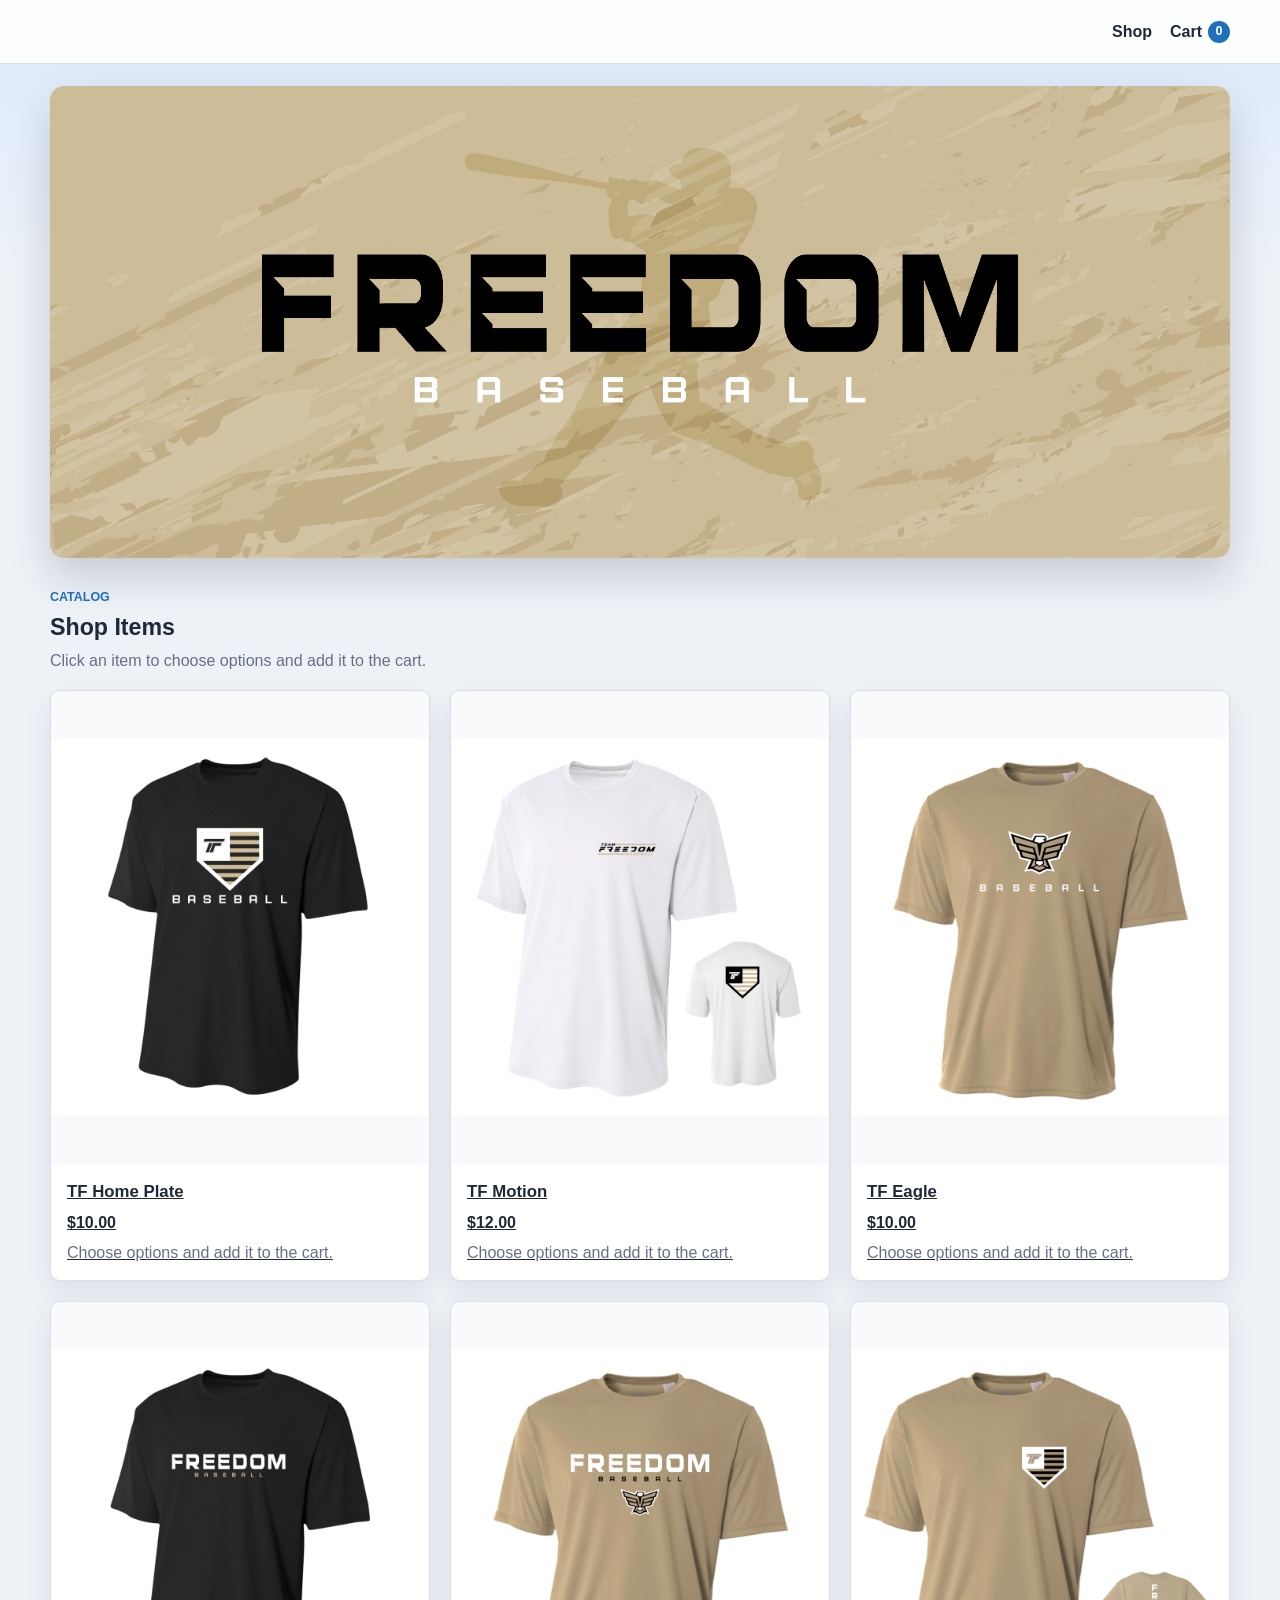
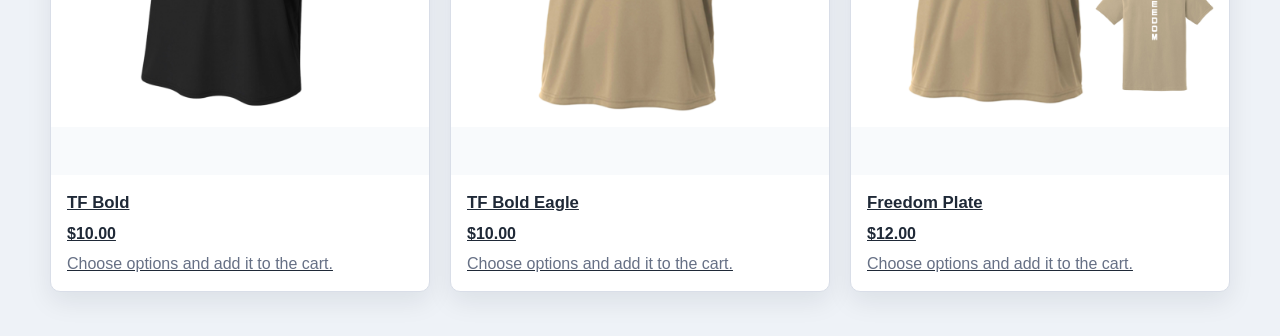
==== index.html @ 25416fb3 "Add files via upload" ====
<!doctype html>
<html lang="en">
  <head>
    <meta charset="utf-8">
    <meta name="viewport" content="width=device-width, initial-scale=1">
    <title>Shirt Order Request Shop</title>
    <link rel="stylesheet" href="styles.css?v=13">
  </head>
  <body>
    <header class="store-nav">
      <nav aria-label="Shop navigation">
        <a href="#items-title">Shop</a>
        <a class="cart-nav-link" href="cart.html">Cart <span class="cart-badge" data-cart-badge>0</span></a>
      </nav>
    </header>

    <main class="page">
      <section id="top" class="store-hero" aria-label="Freedom Baseball Store">
        <img src="images/Freedombaseballstoreheader.jpg?v=10" alt="Freedom Baseball Store">
      </section>

      <section class="store-section" aria-labelledby="items-title">
        <div class="section-heading">
          <div>
            <p class="kicker">Catalog</p>
            <h2 id="items-title">Shop Items</h2>
            <p>Click an item to choose options and add it to the cart.</p>
          </div>
        </div>
        <div id="catalog" class="catalog"></div>
      </section>

      <section id="admin-panel" class="card admin-card" aria-labelledby="admin-title" hidden>
        <div class="section-heading">
          <div>
            <p class="kicker">Backdoor</p>
            <h2 id="admin-title">Manage Items</h2>
            <p>Add shop items and their options. Changes save in this browser.</p>
          </div>
        </div>

        <form id="item-form" class="admin-form">
          <input type="hidden" name="itemId">

          <label>
            Item name
            <input name="itemName" placeholder="Team T-Shirt" required>
          </label>

          <label>
            Image URLs
            <textarea name="itemImageUrls" rows="4" placeholder="One image per line&#10;images/team-shirt-front.jpg&#10;images/team-shirt-back.jpg"></textarea>
            <span class="help-text">Google Drive share links are converted when possible, but repo images or direct image links work best.</span>
          </label>

          <label>
            Color preview images
            <textarea name="itemColorImages" rows="5" placeholder="Match color options to images&#10;Navy: images/navy-shirt.jpg&#10;White: images/white-shirt.jpg"></textarea>
            <span class="help-text">When a shopper changes a Color or Shirt color option, the preview image swaps to the matching image.</span>
          </label>

          <label>
            Description
            <textarea name="itemDescription" rows="3" placeholder="Short note shown under the item name."></textarea>
          </label>

          <label>
            Base price
            <input type="number" name="itemBasePrice" min="0" step="0.01" placeholder="20.00">
          </label>

          <label>
            Option groups
            <textarea name="itemOptions" rows="7" placeholder="Size: Youth S, Youth M, Adult S, Adult M&#10;Color: Navy, White&#10;Print: Front only, Front and back"></textarea>
          </label>

          <label>
            Option price adjustments
            <textarea name="itemOptionPrices" rows="5" placeholder="Size: Adult 2XL +3&#10;Print: Front and back +5"></textarea>
            <span class="help-text">Use one line per price change. Example: Size: Adult 2XL +3</span>
          </label>

          <div class="button-row no-margin">
            <button class="button primary" type="submit" id="save-item">Add item</button>
            <button class="button quiet" type="button" id="cancel-edit" hidden>Cancel edit</button>
          </div>
          <p id="admin-message" class="message" role="status" aria-live="polite"></p>
        </form>

        <div class="admin-tools">
          <button class="button quiet" type="button" id="export-catalog">Export catalog</button>
          <button class="button quiet" type="button" id="reset-catalog">Reset defaults</button>
        </div>

        <label class="import-box">
          Import catalog JSON
          <textarea id="import-catalog-json" rows="5" placeholder="Paste exported catalog JSON here."></textarea>
        </label>
        <button class="button quiet" type="button" id="import-catalog">Import catalog</button>

        <div id="admin-items" class="admin-items"></div>
      </section>
    </main>

    <script src="app.js?v=13"></script>
  </body>
</html>
---- styles.css ----
:root {
  --bg: #eef2f7;
  --card: #ffffff;
  --ink: #1f2937;
  --muted: #667085;
  --line: #d9dee8;
  --soft: #f6f8fb;
  --primary: #1f6fbc;
  --primary-dark: #165892;
  --danger: #b42318;
}

* {
  box-sizing: border-box;
}

body {
  margin: 0;
  background:
    linear-gradient(180deg, #dbeafe 0, rgba(219, 234, 254, 0) 280px),
    var(--bg);
  color: var(--ink);
  font-family: Arial, Helvetica, sans-serif;
  line-height: 1.45;
}

.store-nav {
  position: sticky;
  top: 0;
  z-index: 20;
  display: flex;
  align-items: center;
  justify-content: flex-end;
  min-height: 64px;
  padding: 0 max(18px, calc((100vw - 1180px) / 2));
  background: rgba(255, 255, 255, 0.92);
  border-bottom: 1px solid var(--line);
  backdrop-filter: blur(10px);
}

.store-brand {
  color: var(--ink);
  font-size: 1.05rem;
  font-weight: 800;
  text-decoration: none;
}

.store-nav nav {
  display: flex;
  gap: 18px;
}

.store-nav a {
  color: var(--ink);
  font-weight: 700;
  text-decoration: none;
}

.cart-nav-link {
  display: inline-flex;
  align-items: center;
  gap: 6px;
}

.cart-badge {
  display: inline-grid;
  place-items: center;
  min-width: 22px;
  height: 22px;
  padding: 0 6px;
  color: #fff;
  font-size: 0.78rem;
  line-height: 1;
  background: var(--primary);
  border-radius: 999px;
}

.page {
  width: min(1180px, calc(100% - 24px));
  margin: 0 auto;
  padding: 22px 0 44px;
}

.card {
  margin-bottom: 18px;
  padding: 24px;
  background: var(--card);
  border: 1px solid var(--line);
  border-radius: 8px;
  box-shadow: 0 8px 24px rgba(15, 23, 42, 0.08);
}

.store-hero {
  margin-bottom: 30px;
  overflow: hidden;
  background: #fff;
  border-radius: 14px;
  box-shadow: 0 18px 42px rgba(15, 23, 42, 0.18);
}

.store-hero img {
  display: block;
  width: 100%;
  height: auto;
}

.admin-card {
  border-style: dashed;
}

.kicker {
  margin: 0 0 8px;
  color: var(--primary);
  font-size: 0.78rem;
  font-weight: 700;
  text-transform: uppercase;
}

h1,
h2,
h3 {
  margin: 0;
  line-height: 1.15;
}

h1 {
  max-width: 680px;
  font-size: clamp(2.4rem, 6vw, 4.8rem);
}

h2 {
  font-size: 1.45rem;
}

h3 {
  font-size: 1.1rem;
}

p {
  margin: 8px 0 0;
  color: var(--muted);
}

.store-section {
  padding: 0;
}

.cart-page-section {
  padding: 28px;
  background: var(--card);
  border: 1px solid var(--line);
  border-radius: 12px;
  box-shadow: 0 14px 34px rgba(15, 23, 42, 0.1);
}

.section-heading {
  display: flex;
  align-items: start;
  justify-content: space-between;
  gap: 16px;
  margin-bottom: 18px;
}

.form-grid,
.admin-form,
.checkout-form {
  display: grid;
  grid-template-columns: repeat(2, minmax(0, 1fr));
  gap: 16px;
}

.admin-form,
.checkout-form {
  grid-template-columns: 1fr;
}

.full-width {
  grid-column: 1 / -1;
}

label {
  display: grid;
  gap: 7px;
  font-weight: 700;
}

.help-text {
  color: var(--muted);
  font-size: 0.88rem;
  font-weight: 400;
}

input,
select,
textarea {
  width: 100%;
  border: 1px solid #c7cfdb;
  border-radius: 6px;
  padding: 11px 12px;
  color: var(--ink);
  font: inherit;
  font-weight: 400;
  background: #fff;
}

textarea {
  resize: vertical;
}

input:focus,
select:focus,
textarea:focus {
  outline: 3px solid rgba(31, 111, 188, 0.18);
  border-color: var(--primary);
}

.catalog {
  display: grid;
  grid-template-columns: repeat(3, minmax(0, 1fr));
  gap: 20px;
}

.product-tile {
  overflow: hidden;
  border: 1px solid var(--line);
  border-radius: 10px;
  background: #fff;
  box-shadow: 0 10px 26px rgba(15, 23, 42, 0.08);
  transition: transform 160ms ease, box-shadow 160ms ease;
}

.product-tile:hover {
  transform: translateY(-3px);
  box-shadow: 0 18px 34px rgba(15, 23, 42, 0.14);
}

.product-link {
  display: grid;
  width: 100%;
  height: 100%;
  padding: 0;
  color: inherit;
  font: inherit;
  text-align: left;
  background: transparent;
  border: 0;
  cursor: pointer;
}

.product-link:hover .product-tile-image img {
  transform: scale(1.04);
}

.product-tile-image {
  position: relative;
  display: grid;
  place-items: center;
  width: 100%;
  height: 0;
  padding-bottom: 125%;
  overflow: hidden;
  background: #f8fafc;
}

.product-tile-image > img,
.product-tile-image > .image-placeholder {
  position: absolute;
  inset: 0;
}

.product-tile-image > img {
  display: block;
  width: 100%;
  height: 100%;
  object-fit: contain;
  transition: transform 180ms ease;
}

.product-tile-body {
  display: grid;
  gap: 7px;
  padding: 16px;
}

.product-tile-body strong {
  font-size: 1.05rem;
}

.product-tile-price {
  color: var(--ink);
  font-weight: 800;
}

.product-tile-body span:last-child {
  color: var(--muted);
}

.item-detail {
  display: grid;
  grid-template-columns: minmax(280px, 1fr) minmax(280px, 0.9fr);
  gap: 22px;
  overflow: hidden;
  padding: 22px;
  background: #fff;
  border: 1px solid var(--line);
  border-radius: 12px;
  box-shadow: 0 14px 34px rgba(15, 23, 42, 0.1);
}

.item-image {
  position: relative;
  display: grid;
  place-items: center;
  width: 100%;
  height: 0;
  padding-bottom: 125%;
  background: #f8fafc;
  border: 1px solid var(--line);
  border-radius: 10px;
  overflow: hidden;
}

.item-image > img,
.item-image > .image-placeholder {
  position: absolute;
  inset: 0;
}

.item-image > img {
  display: block;
  width: 100%;
  height: 100%;
  object-fit: contain;
}

.image-placeholder {
  display: grid;
  place-items: center;
  height: 100%;
  padding: 20px;
  background: linear-gradient(135deg, #e8eef7, #cfd9e8);
  color: #526074;
  font-weight: 800;
  text-align: center;
}

.image-strip {
  position: absolute;
  left: 10px;
  right: 10px;
  bottom: 10px;
  display: flex;
  gap: 8px;
  overflow-x: auto;
  padding: 6px;
  background: rgba(255, 255, 255, 0.86);
  border-radius: 8px;
  backdrop-filter: blur(8px);
}

.image-strip button {
  flex: 0 0 48px;
  width: 48px;
  height: 48px;
  padding: 0;
  overflow: hidden;
  background: #fff;
  border: 2px solid #fff;
  border-radius: 6px;
  cursor: pointer;
}

.image-strip img {
  display: block;
  width: 100%;
  height: 100%;
  object-fit: cover;
}

.item-content {
  display: grid;
  gap: 14px;
  align-content: start;
}

.item-detail-card {
  padding-top: 4px;
}

.back-button {
  margin-bottom: 16px;
  padding: 0;
  color: var(--primary);
  font: inherit;
  font-weight: 700;
  background: transparent;
  border: 0;
  cursor: pointer;
}

.item-label {
  margin: 0 0 6px;
  color: var(--primary);
  font-size: 0.72rem;
  font-weight: 800;
  text-transform: uppercase;
}

.item-detail p {
  margin-top: 6px;
}

.item-price {
  color: var(--ink);
  font-weight: 800;
}

.item-options {
  display: grid;
  gap: 12px;
}

.price-row {
  display: flex;
  align-items: center;
  justify-content: space-between;
  gap: 12px;
  padding: 12px 14px;
  background: var(--soft);
  border: 1px solid var(--line);
  border-radius: 8px;
}

.price-row span {
  color: var(--muted);
  font-weight: 700;
}

.quantity-row {
  display: grid;
  grid-template-columns: 112px 1fr;
  align-items: end;
  gap: 12px;
}

.quantity-row input {
  text-align: center;
}

.button-row,
.admin-tools {
  display: flex;
  flex-wrap: wrap;
  gap: 10px;
  margin-top: 16px;
}

.cart-checkout {
  display: grid;
  gap: 16px;
  margin-top: 24px;
  padding-top: 22px;
  border-top: 1px solid var(--line);
}

.thank-you-section {
  max-width: 760px;
  margin: 36px auto;
  text-align: center;
}

.thank-you-section .button-row {
  justify-content: center;
}

.checkout-form {
  gap: 14px;
  max-width: 520px;
}

.checkout-form label {
  font-size: 0.92rem;
}

.checkbox-label {
  display: flex;
  align-items: center;
  gap: 10px;
  color: var(--ink);
  font-weight: 700;
}

.checkbox-label input {
  width: auto;
}

.checkout-form input,
.checkout-form select,
.checkout-form textarea {
  padding: 9px 10px;
}

.button-row.no-margin {
  margin-top: 0;
}

.button {
  display: inline-flex;
  align-items: center;
  justify-content: center;
  min-height: 44px;
  border: 1px solid transparent;
  border-radius: 6px;
  padding: 10px 14px;
  font: inherit;
  font-weight: 700;
  cursor: pointer;
}

.button.primary {
  background: var(--primary);
  color: #fff;
}

.button.primary:hover {
  background: var(--primary-dark);
}

.button.quiet {
  background: #fff;
  border-color: var(--line);
  color: var(--muted);
}

.button.danger {
  background: #fff;
  border-color: #f0b8b3;
  color: var(--danger);
}

.cart-count {
  white-space: nowrap;
}

.cart-list,
.admin-items {
  display: grid;
  gap: 10px;
}

.cart-item,
.admin-item {
  display: grid;
  grid-template-columns: 96px 1fr auto;
  gap: 12px;
  align-items: center;
  padding: 14px;
  background: var(--soft);
  border: 1px solid var(--line);
  border-radius: 8px;
}

.cart-item-image {
  display: grid;
  place-items: center;
  width: 96px;
  aspect-ratio: 1 / 1;
  overflow: hidden;
  background: #f8fafc;
  border: 1px solid var(--line);
  border-radius: 8px;
}

.cart-item-image img {
  display: block;
  width: 100%;
  height: 100%;
  object-fit: contain;
}

.admin-item-actions {
  display: flex;
  flex-wrap: wrap;
  gap: 8px;
  justify-content: flex-end;
}

.cart-item ul,
.admin-item ul {
  margin: 6px 0 0;
  padding-left: 18px;
  color: var(--muted);
}

.cart-item-meta {
  margin: 5px 0 0;
  color: var(--muted);
  font-size: 0.92rem;
  font-weight: 700;
}

.cart-item-actions {
  display: grid;
  gap: 10px;
  justify-items: end;
}

.cart-item-price {
  font-size: 1.05rem;
}

.cart-total-row {
  display: flex;
  justify-content: flex-end;
  gap: 18px;
  padding: 16px 2px 0;
  font-size: 1.1rem;
}

.cart-total-row span {
  color: var(--muted);
  font-weight: 800;
}

.empty {
  padding: 16px;
  color: var(--muted);
  background: var(--soft);
  border: 1px solid var(--line);
  border-radius: 8px;
}

.message {
  min-height: 22px;
  margin: 12px 0 0;
  color: var(--primary-dark);
  font-weight: 700;
}

.message.error {
  color: var(--danger);
}

.import-box {
  margin-top: 16px;
}

.footer {
  width: min(920px, calc(100% - 24px));
  margin: 0 auto 22px;
  text-align: right;
}

.backdoor-link {
  border: 0;
  background: transparent;
  color: #8a93a3;
  font: inherit;
  font-size: 0.85rem;
  text-decoration: underline;
  cursor: pointer;
}

@media (max-width: 720px) {
  .page {
    width: 100%;
    padding-top: 0;
  }

  .store-nav {
    padding: 0 14px;
  }

  .store-hero {
    border-radius: 0;
    margin-left: -12px;
    margin-right: -12px;
  }

  .form-grid,
  .catalog {
    grid-template-columns: 1fr;
  }

  .cart-page-section {
    border-left: 0;
    border-right: 0;
    border-radius: 0;
  }

  .section-heading,
  .store-hero,
  .item-detail,
  .cart-item,
  .admin-item {
    grid-template-columns: 1fr;
    align-items: stretch;
  }

  .store-hero {
    display: grid;
  }

  .quantity-row {
    grid-template-columns: 1fr;
  }
}
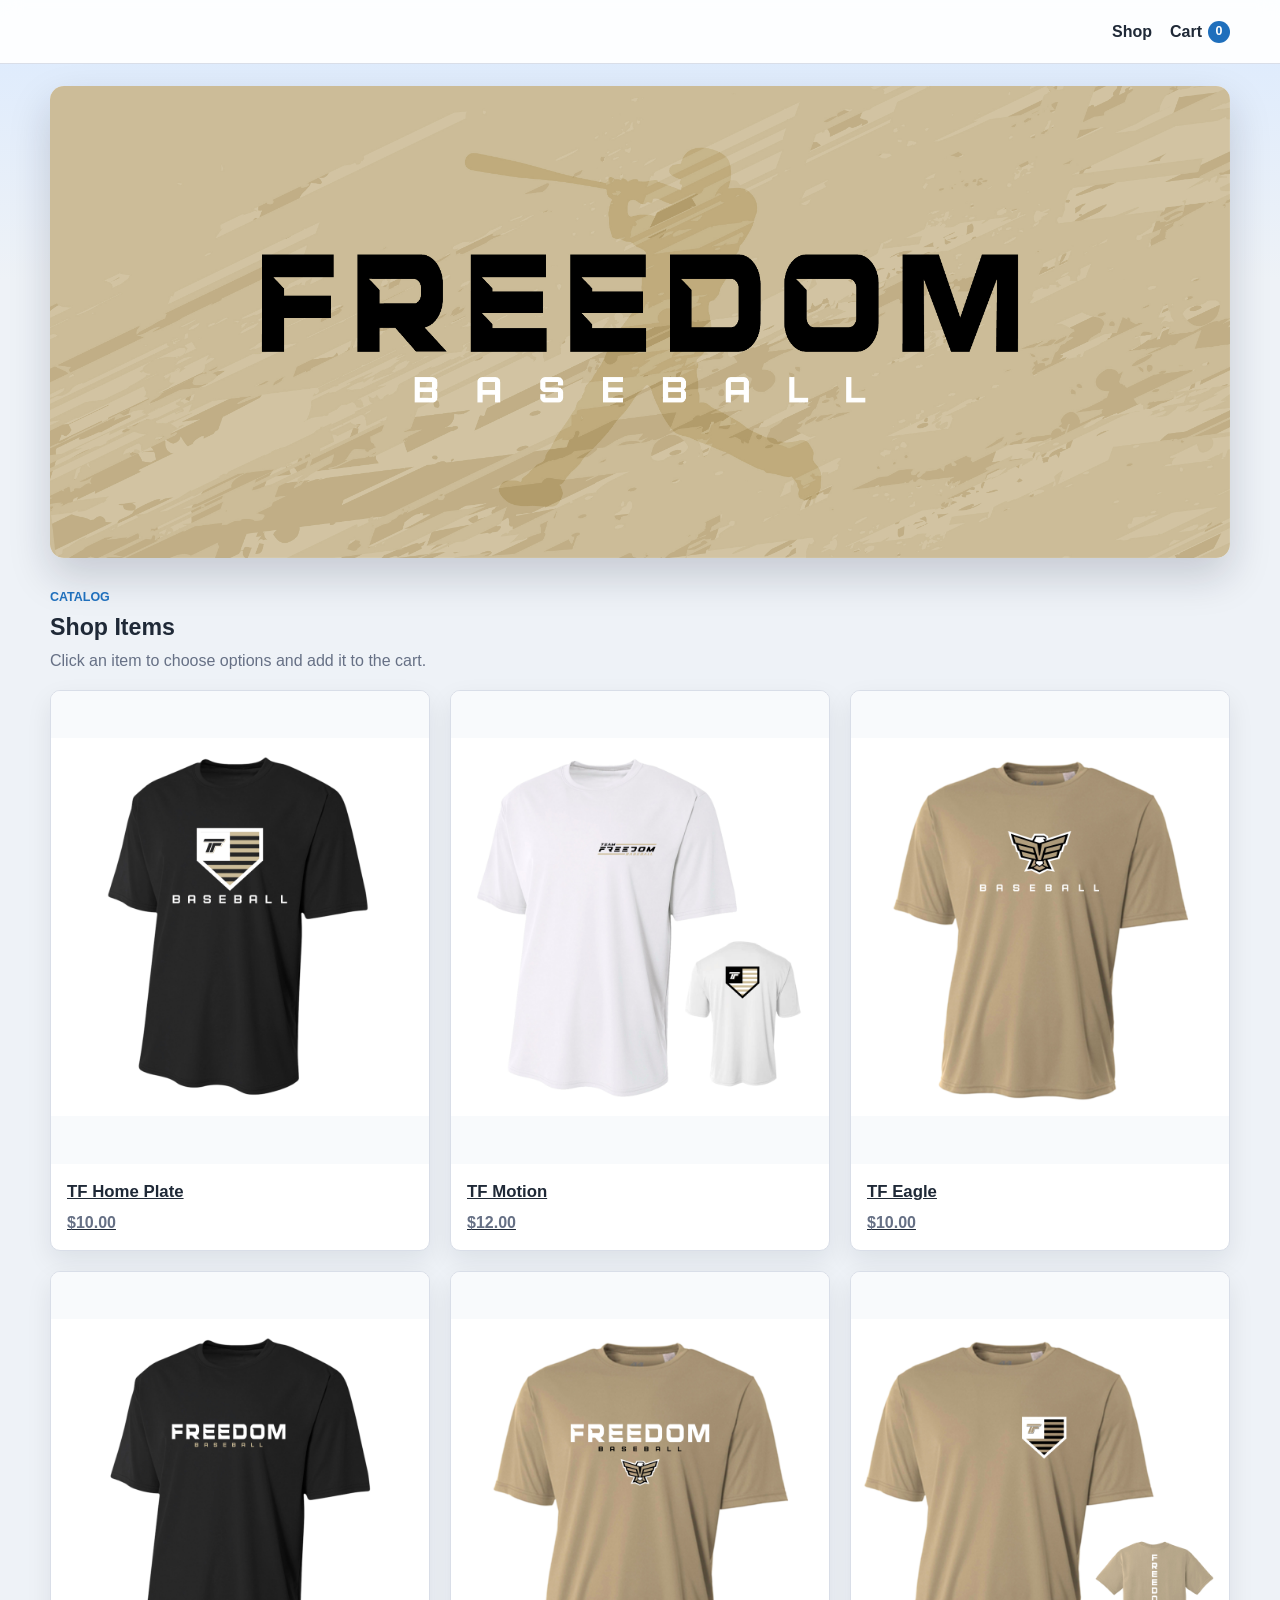
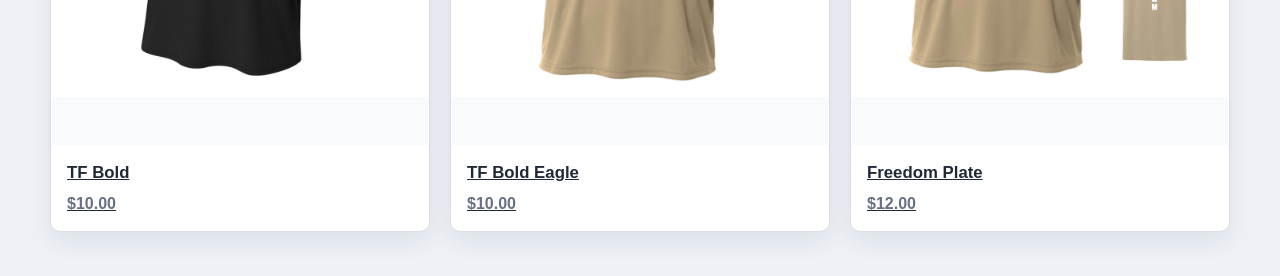
==== commit b2dab873: "Add files via upload" ====
--- a/index.html
+++ b/index.html
@@ -4,7 +4,7 @@
     <meta charset="utf-8">
     <meta name="viewport" content="width=device-width, initial-scale=1">
     <title>Shirt Order Request Shop</title>
-    <link rel="stylesheet" href="styles.css?v=13">
+    <link rel="stylesheet" href="styles.css?v=23">
   </head>
   <body>
     <header class="store-nav">
@@ -102,6 +102,6 @@
       </section>
     </main>
 
-    <script src="app.js?v=13"></script>
+    <script src="app.js?v=23"></script>
   </body>
 </html>
--- a/styles.css
+++ b/styles.css
@@ -420,6 +420,14 @@
   gap: 12px;
 }
 
+.option-description {
+  display: block;
+  margin: 2px 0 6px;
+  color: var(--muted);
+  font-size: 0.86rem;
+  font-weight: 400;
+}
+
 .price-row {
   display: flex;
   align-items: center;
@@ -473,6 +481,83 @@
   justify-content: center;
 }
 
+.thank-you-summary {
+  margin-top: 22px;
+  text-align: left;
+}
+
+.thank-you-note {
+  display: grid;
+  gap: 3px;
+  margin-bottom: 12px;
+  padding: 12px 14px;
+  background: #eff6ff;
+  border: 1px solid #bfdbfe;
+  border-radius: 8px;
+}
+
+.order-summary-card {
+  display: grid;
+  gap: 14px;
+  padding: 16px;
+  background: #fff;
+  border: 1px solid var(--line);
+  border-radius: 8px;
+}
+
+.order-summary-card p {
+  margin: 4px 0 0;
+  color: var(--muted);
+}
+
+.order-summary-items {
+  display: grid;
+  gap: 10px;
+}
+
+.order-summary-item {
+  display: grid;
+  grid-template-columns: 72px 1fr auto;
+  gap: 12px;
+  align-items: start;
+  padding: 12px;
+  background: var(--soft);
+  border-radius: 8px;
+}
+
+.order-summary-image {
+  display: grid;
+  place-items: center;
+  width: 72px;
+  aspect-ratio: 1 / 1;
+  overflow: hidden;
+  background: #fff;
+  border: 1px solid var(--line);
+  border-radius: 8px;
+}
+
+.order-summary-image img {
+  display: block;
+  width: 100%;
+  height: 100%;
+  object-fit: contain;
+}
+
+.order-summary-item ul {
+  margin: 4px 0 0;
+  padding-left: 18px;
+  color: var(--muted);
+}
+
+.order-summary-total {
+  display: flex;
+  justify-content: space-between;
+  gap: 16px;
+  padding-top: 12px;
+  border-top: 1px solid var(--line);
+  font-size: 1.08rem;
+}
+
 .checkout-form {
   gap: 14px;
   max-width: 520px;
@@ -480,18 +565,6 @@
 
 .checkout-form label {
   font-size: 0.92rem;
-}
-
-.checkbox-label {
-  display: flex;
-  align-items: center;
-  gap: 10px;
-  color: var(--ink);
-  font-weight: 700;
-}
-
-.checkbox-label input {
-  width: auto;
 }
 
 .checkout-form input,
